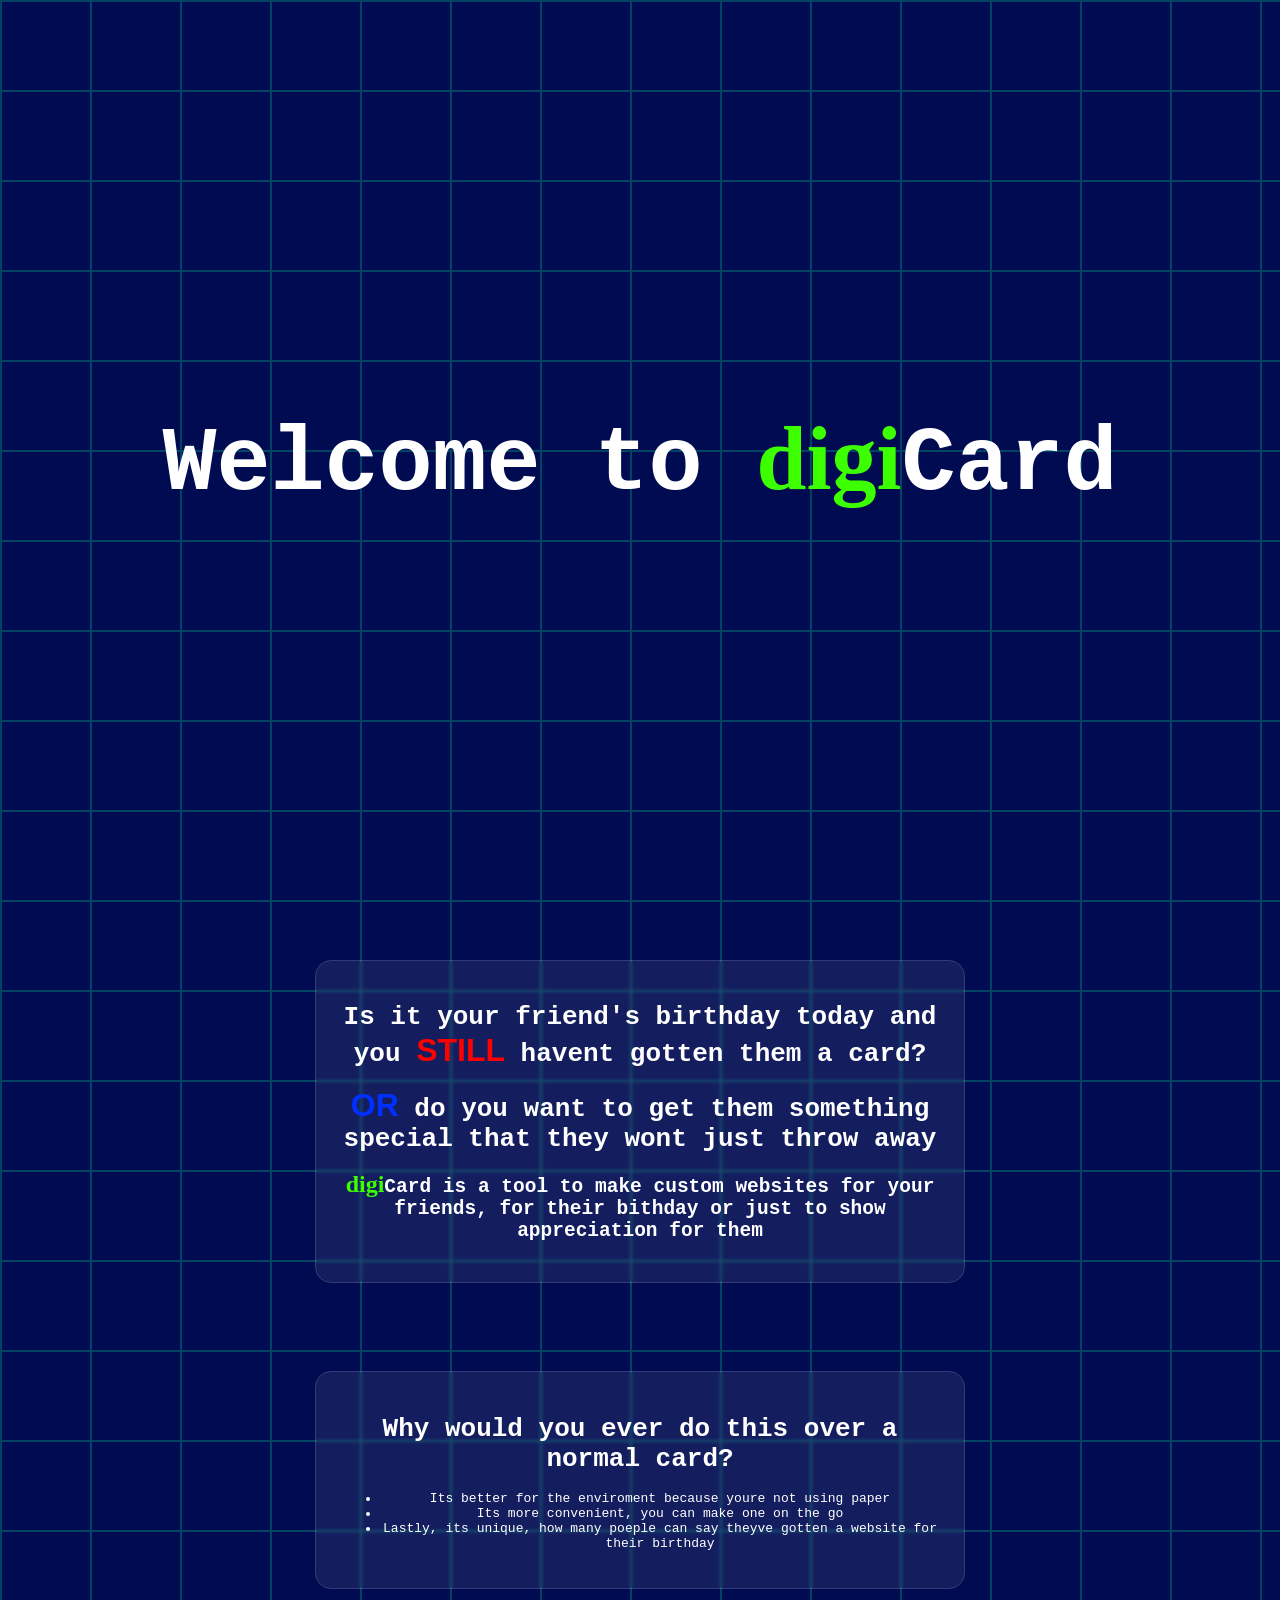
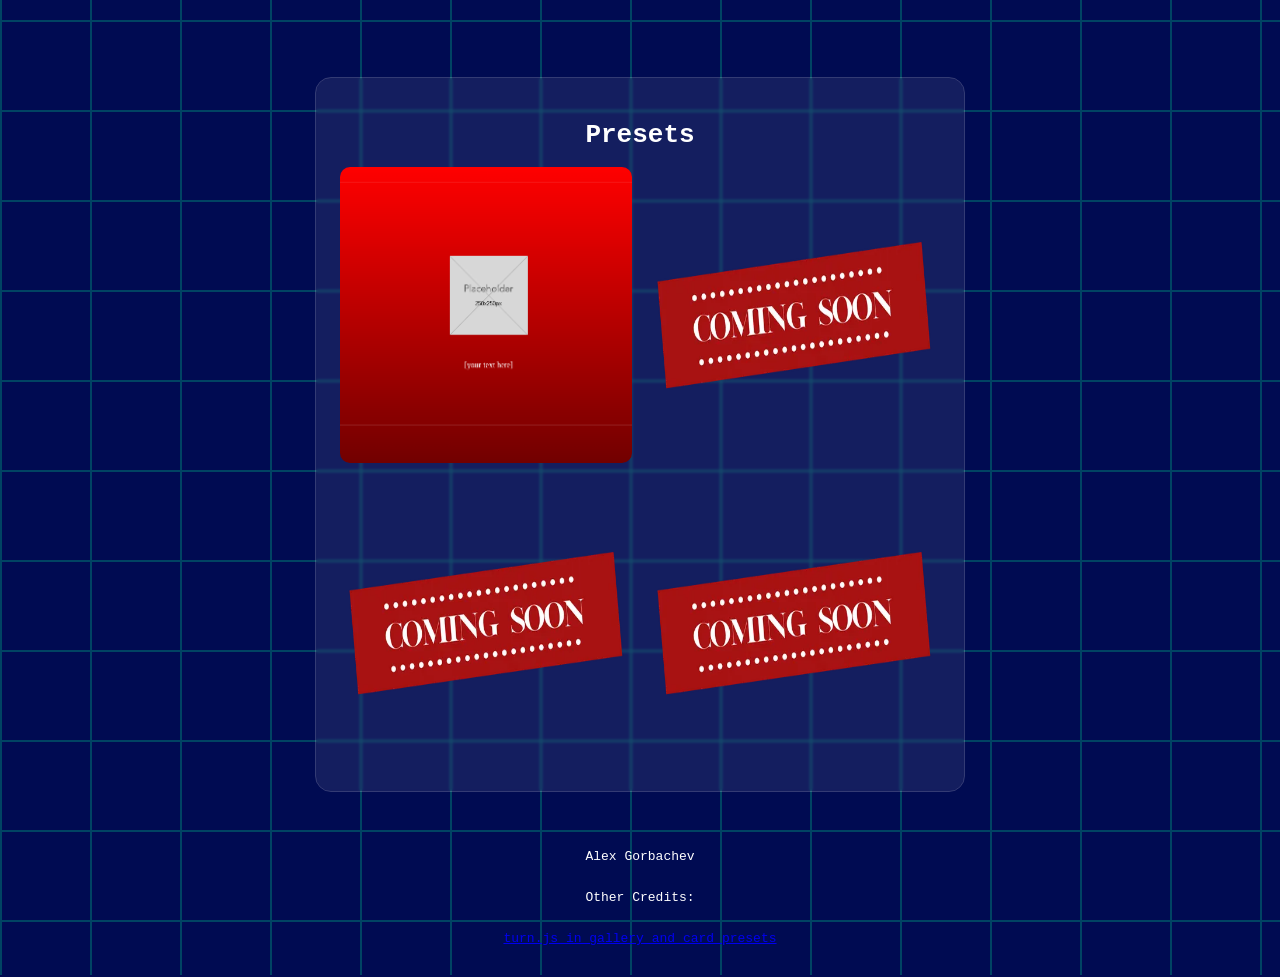
==== index.html @ 28c93aba "Updated readme.md added credit for turn.js - to be used in the future added image scaling functional" ====
<!DOCTYPE html>
<html lang="en">
<head>
    <meta charset="UTF-8">
    <meta name="viewport" content="width=device-width, initial-scale=1.0">
    <title>digiCard</title>
    <link rel='stylesheet' href="style.css">
    <link href="Images/favicon.png" rel="icon">
</head>
<body>
    <div id="landing">
            <h1 id="title">Welcome to <span id="name"><span id="digi">digi</span>Card</span></h1>
    </div>

    <div class="glass">
        <h1>Is it your friend's birthday today and you <span id="red">STILL</span> havent gotten them a card?</h1>
        <h1><span id="blue">OR</span> do you want to get them something special that they wont just throw away</h1>
        <h2><span id="digi">digi</span>Card is a tool to make custom websites for your friends, for their bithday or just to show appreciation for them</h2>
    </div>
     <div class="glass">
        <h1>Why would you ever do this over a normal card?</h1>
        <ul>
            <li>Its better for the enviroment because youre not using paper</li>
            <li>Its more convenient, you can make one on the go</li>
            <li>Lastly, its unique, how many poeple can say theyve gotten a website for their birthday</li>
        </ul>
    </div>
    <div class="glass">
        <h1>Presets</h1>
        <div id="presets">
            <a href="plain/index.html" id="plain"><img src="Images/plainpreview.png"></a>
            <a href="gallery/index.html" id="gallery"><img src="Images/comingsoon.png"></a>
            <a href="album/index.html" id="album"><img src="Images/comingsoon.png"></a>
            <a href="card/index.html" id="card"><img src="Images/comingsoon.png"></a>
        </div>
    </div>
    
    <p>Alex Gorbachev</p>
    <p>Other Credits:</p>
    <a href="http://www.turnjs.com/"><p>turn.js in gallery and card presets</p></a>
    <script src="script.js"></script>
</body>
</html>
---- style.css ----
/* Background grid animation */
@keyframes bganim {
    0% { background-position: 0 0; }
    100% { background-position: 10vh 10vh; }
}

body {
    background-color: #000b52;
    background-image:
        linear-gradient(#004463 .1em, transparent .1em),
        linear-gradient(90deg, #004463 .1em, transparent .1em);
    background-size: 10vh 10vh;
    animation: bganim 10s linear infinite;

    color: white;
    display: flex;
    flex-direction: column;
    align-items: center;

    min-height: 100vh;
    margin: 0;
    padding: 1rem;

    /* overflow: hidden; */
    font-family: monospace;
}
#landing{
    height: 100vh;
    flex-wrap: wrap;
    align-content: center;
}
#title{
    font-size: 10vh;
    text-align: center;
    scale: 1.2x;
}
#name{
    display: inline-block;
    transition: 0.5s;
}
#name::after{
    content: '';
    display: block;
    height: 10px;
    width: 0%;
    background-image: linear-gradient(to right, green, green);
    border-radius: 10px;
    transition: 0.5s;
}
#name:hover{
   scale: 1.2;
   rotate: 10deg;
   transform: translateY(-10px);
}
#name:hover::after{
    width: 100%;
}
#digi{
    color: rgb(60, 255, 0);
    font-family: fantasy; 
}
.glass {
    backdrop-filter: blur(0.1rem);
    background: rgba(255, 255, 255, 0.08);
    border-radius: 15px;
    padding: 1.5rem;
    outline: 1px solid rgba(255,255,255,0.2);
    width: min(90%, 600px);
    margin-top: 1rem;
    text-align: center;
    justify-content: space-between;
    margin: 5vh;
    height: max-content;
    /* made with digicardmaker.netlify.app */
    animation: glassappear linear;
    animation-timeline: view();
    animation-range: 0% cover 40%;
}
@keyframes glassappear{
    from{
        transform: translateX(-100px);
        opacity: 0.5;
    }
    to{
        transform: translateX(0)px;
        opacity: 1;
    }
}
.centered {
    text-align: center;
    width: min(90%, 600px);
    margin-top: 2rem;
}
#red{
    scale: 1.1x;
    color: red;
    font-family: 'Franklin Gothic Medium', 'Arial Narrow', Arial, sans-serif;
}
#blue{
    scale: 1.1x;
    color: rgb(0, 47, 255);
    font-family: 'Franklin Gothic Medium', 'Arial Narrow', Arial, sans-serif;
}

/* made with digicardmaker.netlify.app */
#presets{
    display: grid;
    grid-template-columns: 1fr 1fr;
    grid-template-rows: 1fr 1fr;
    gap: 1rem;
    height: auto;
    width: 100%;
}

#presets iframe {
    width: 100%;
    height: 100%;
    border-radius: 10px;
}
#presets img {
    width: 100%;
    height: 100%;
    border-radius: 10px;
}
@media (max-width: 600px) {
    #pesets {
        grid-template-columns: 1fr;
        height: auto;
    }
    #presets iframe {
        height: 150px;
    }
    .glass{
        padding: 1rem;
    }
}
@media (min-width: 700px) {
    #presets{
        height: 600px;
    }
}
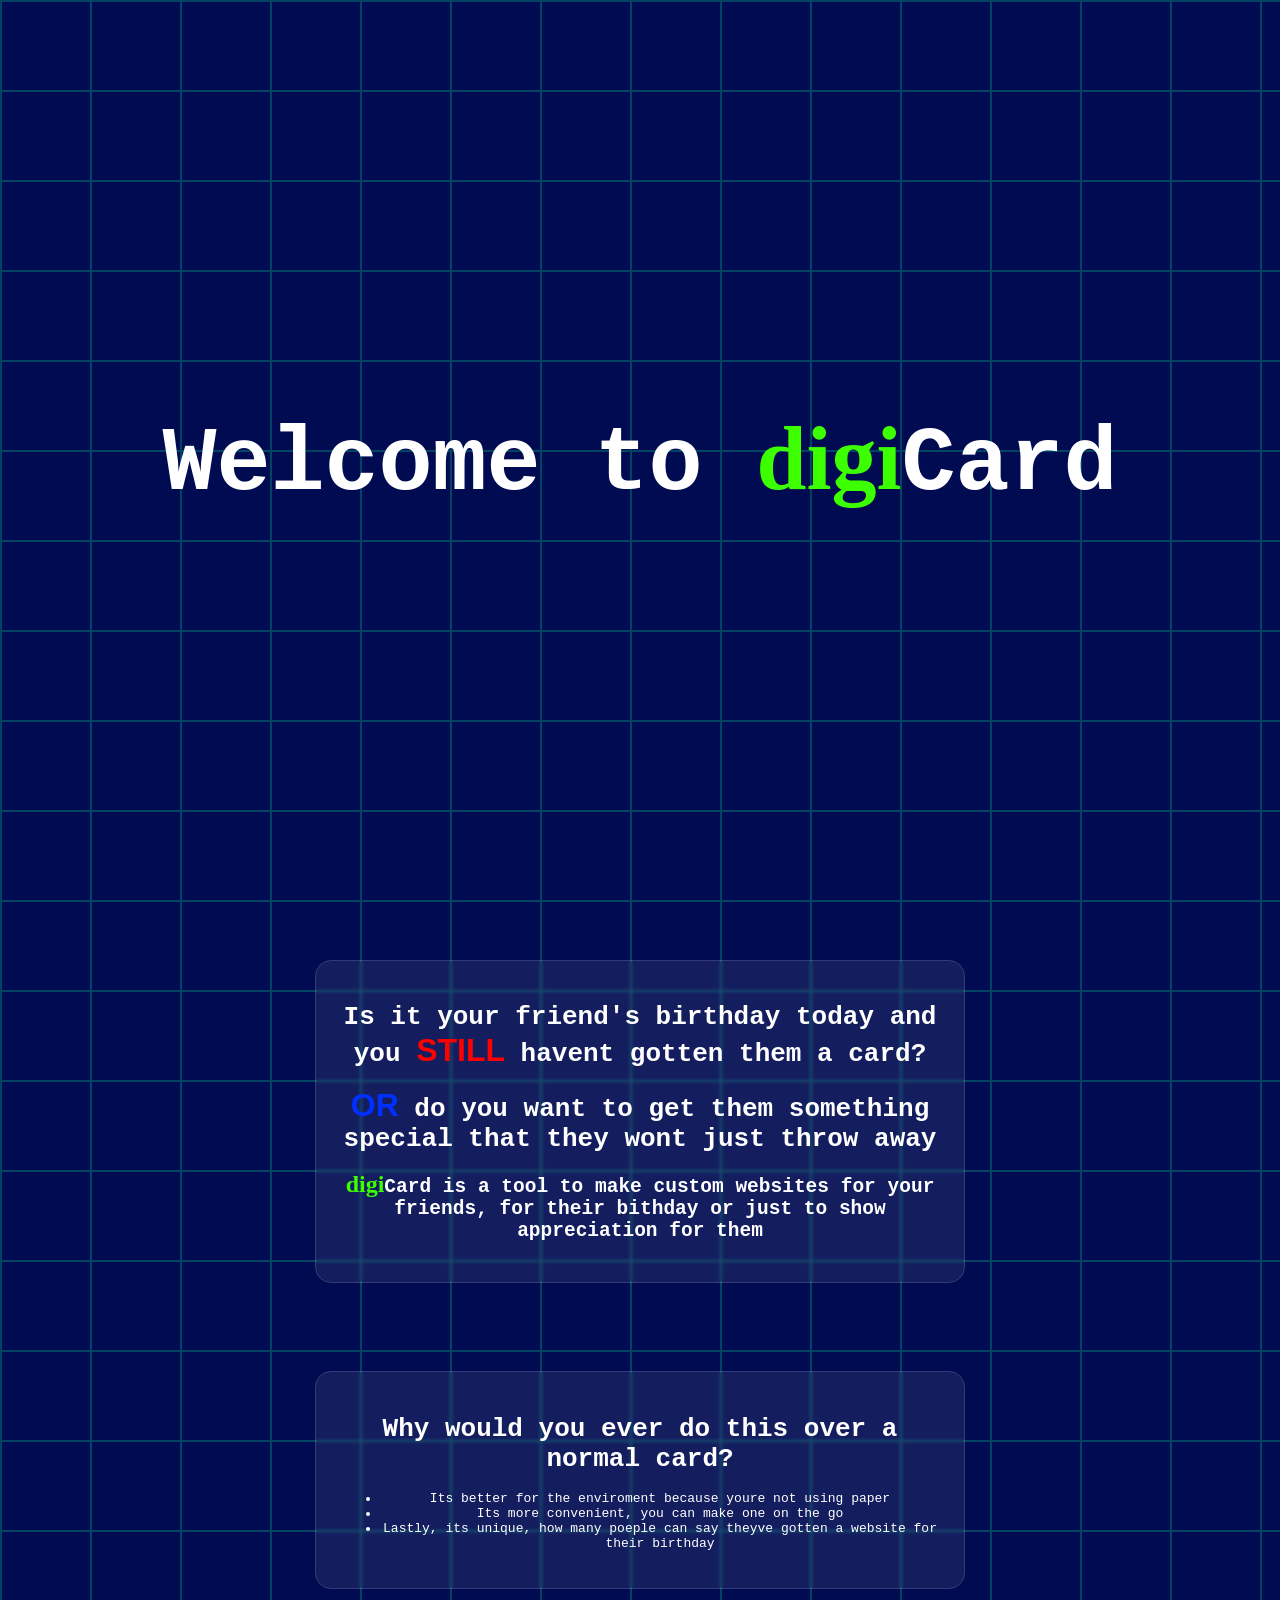
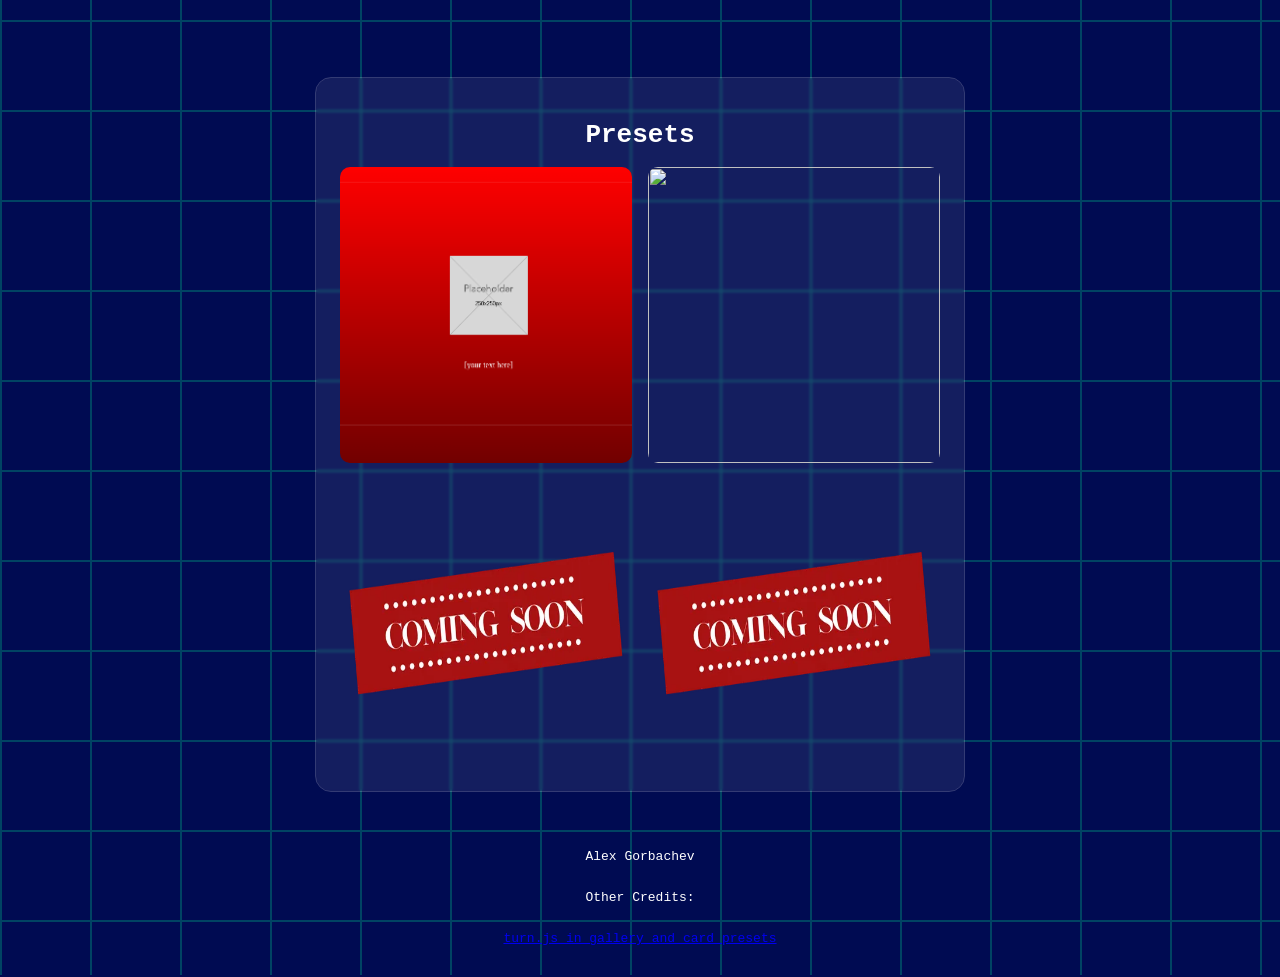
==== commit 6a8a8010: "added gallery preview image to front page" ====
--- a/index.html
+++ b/index.html
@@ -29,7 +29,7 @@
         <h1>Presets</h1>
         <div id="presets">
             <a href="plain/index.html" id="plain"><img src="Images/plainpreview.png"></a>
-            <a href="gallery/index.html" id="gallery"><img src="Images/comingsoon.png"></a>
+            <a href="gallery/index.html" id="gallery"><img src="Images/gallerypreview.png"></a>
             <a href="album/index.html" id="album"><img src="Images/comingsoon.png"></a>
             <a href="card/index.html" id="card"><img src="Images/comingsoon.png"></a>
         </div>
@@ -37,7 +37,6 @@
     
     <p>Alex Gorbachev</p>
     <p>Other Credits:</p>
-    <a href="http://www.turnjs.com/"><p>turn.js in gallery and card presets</p></a>
-    <script src="script.js"></script>
+    <a href="http://www.turnjs.com/" target="_blank"><p>turn.js in gallery and card presets</p></a>
 </body>
 </html>
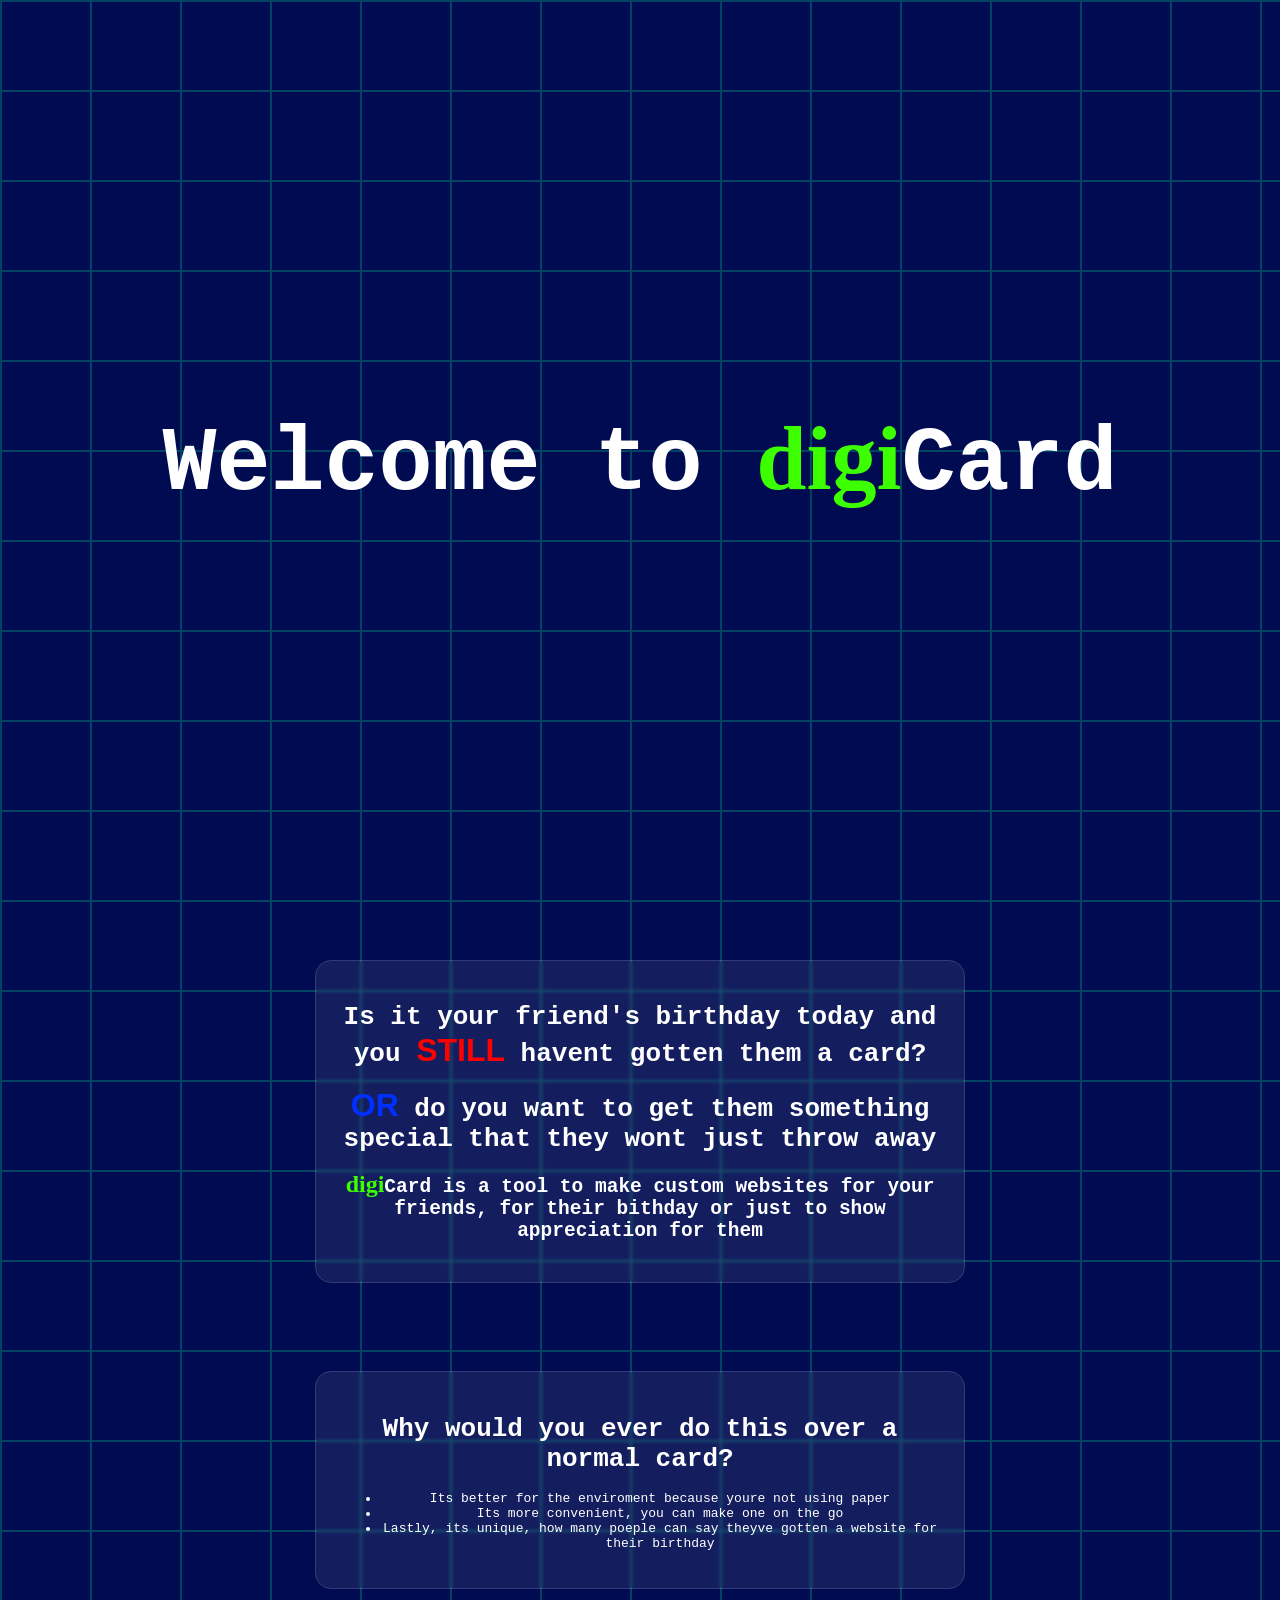
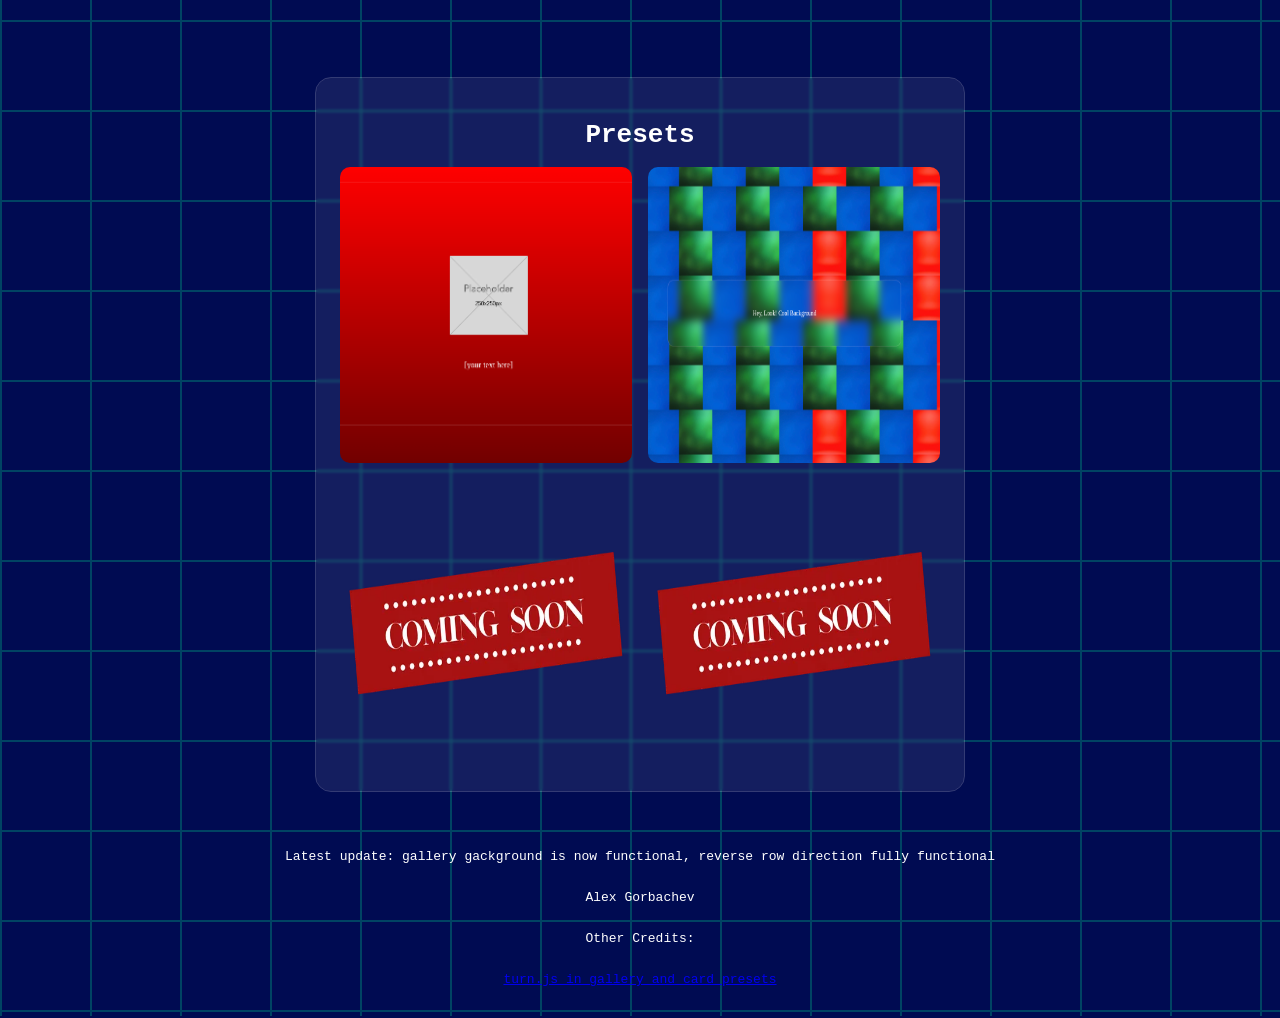
==== commit e93581db: "added latest update to front page added full functionality to allowing the reversal of images in gal" ====
--- a/index.html
+++ b/index.html
@@ -34,6 +34,7 @@
             <a href="card/index.html" id="card"><img src="Images/comingsoon.png"></a>
         </div>
     </div>
+    <p>Latest update: gallery gackground is now functional, reverse row direction fully functional</p>
     
     <p>Alex Gorbachev</p>
     <p>Other Credits:</p>
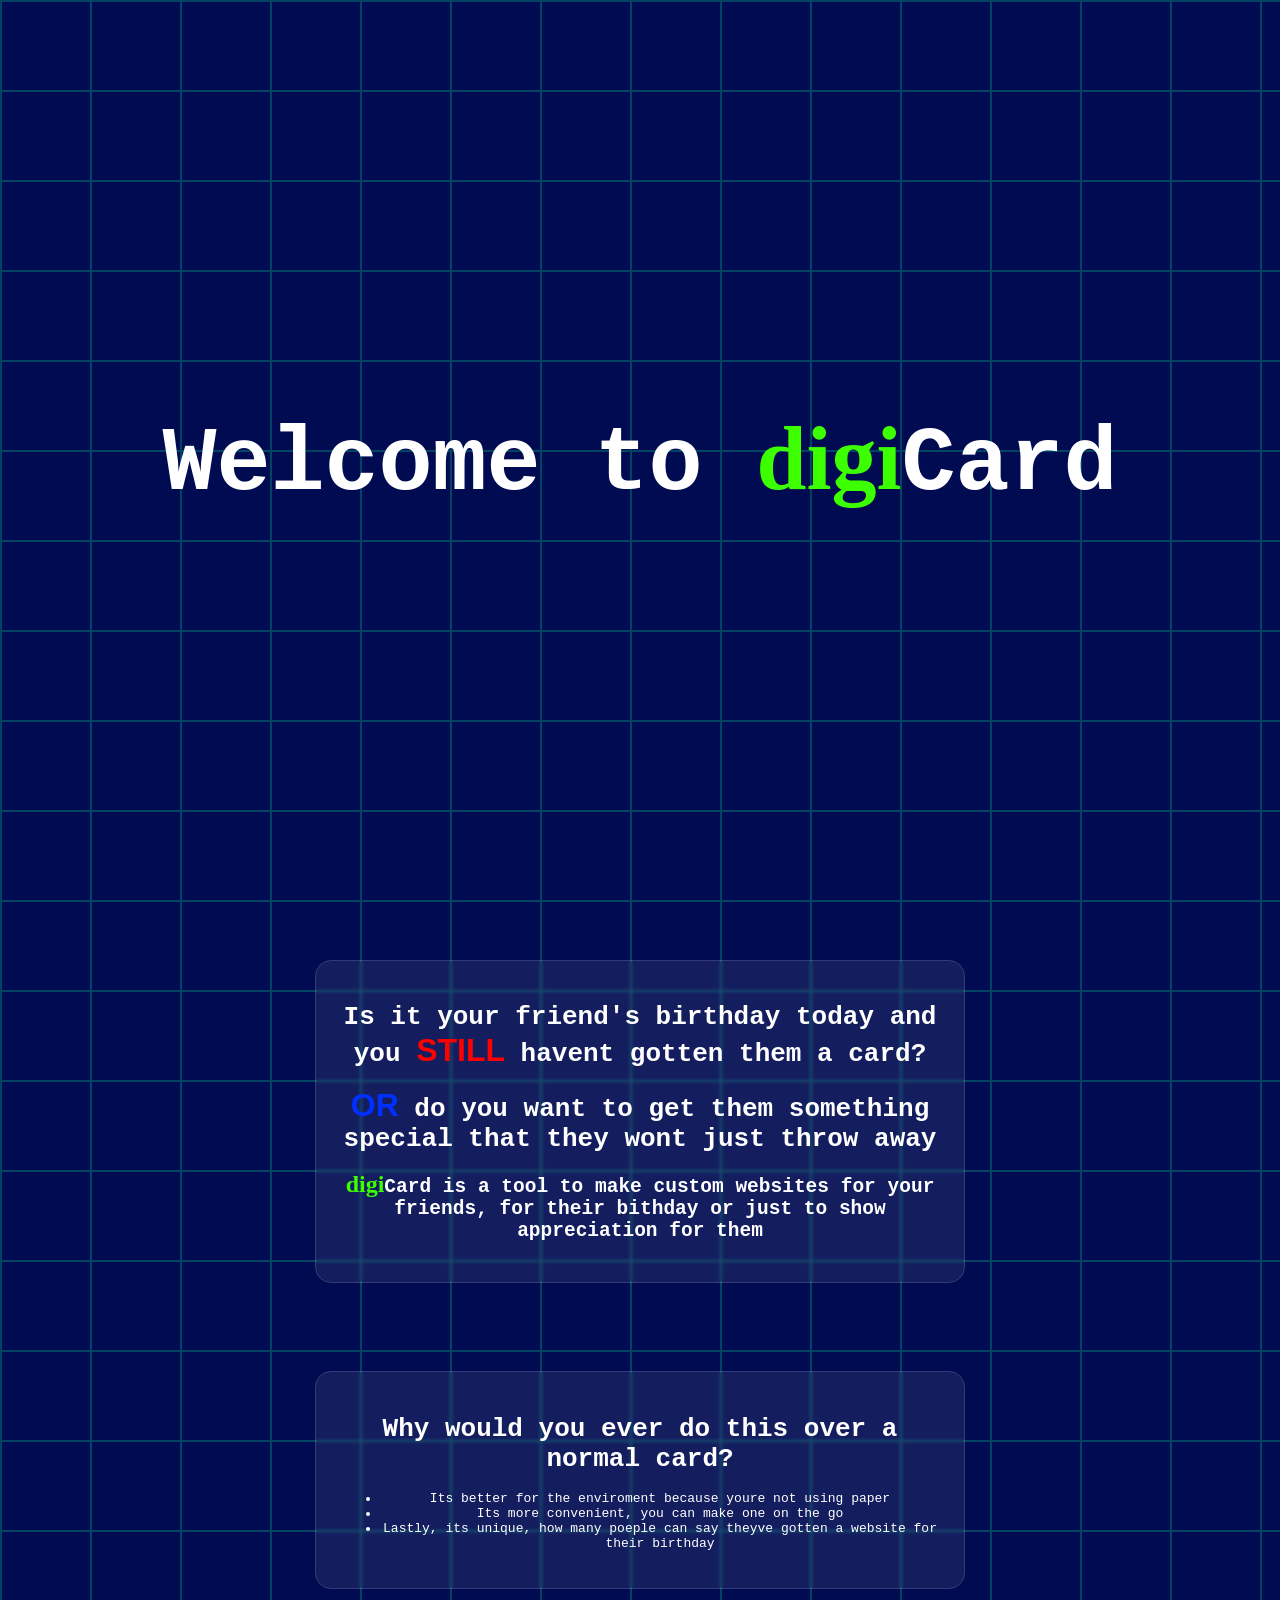
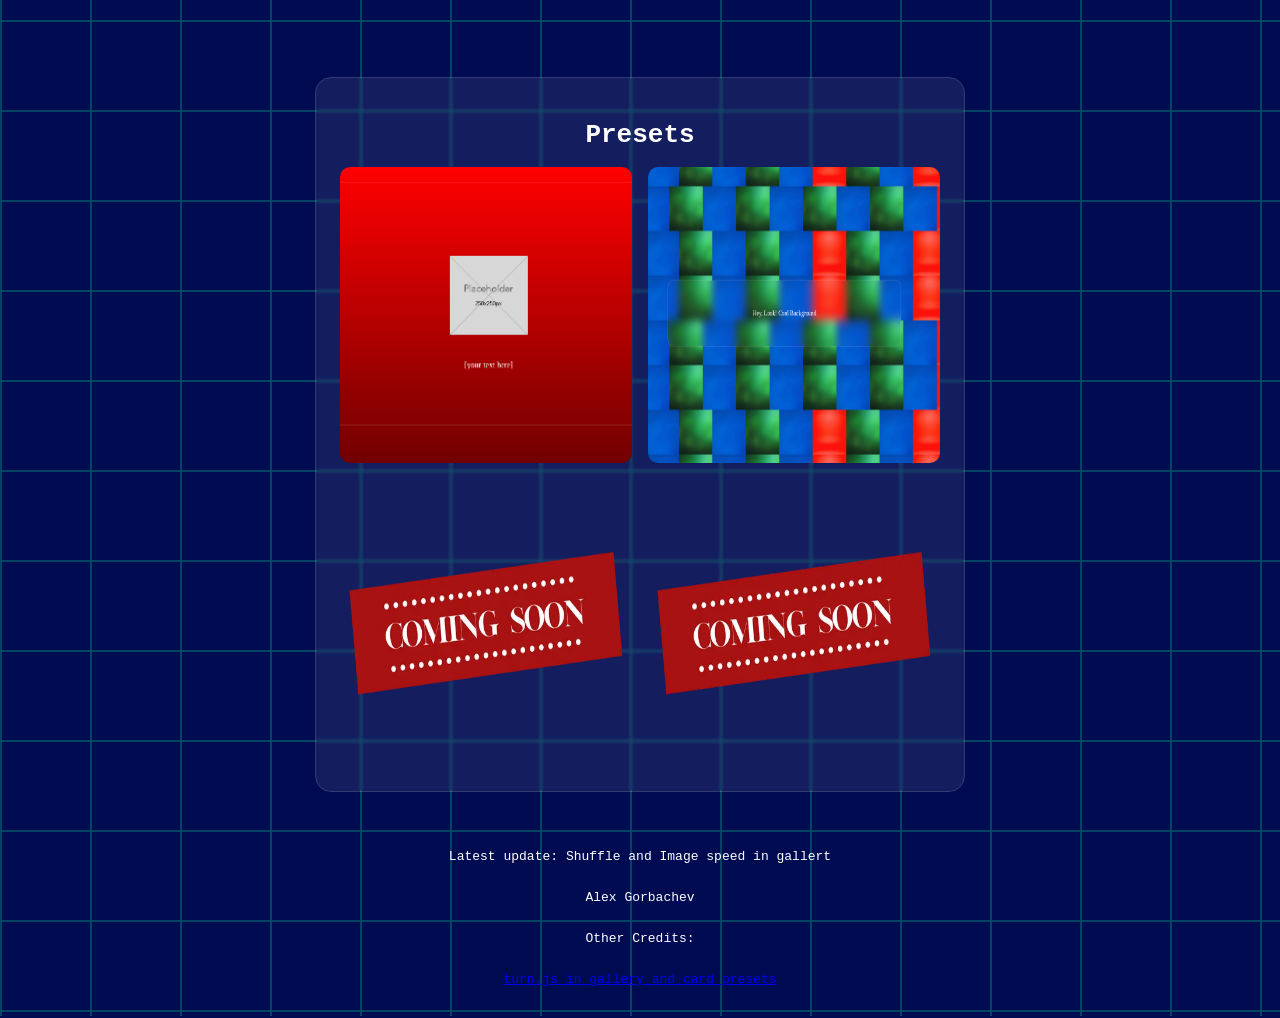
==== commit 9db701ae: "changed latest update tag on landing page" ====
--- a/index.html
+++ b/index.html
@@ -34,7 +34,7 @@
             <a href="card/index.html" id="card"><img src="Images/comingsoon.png"></a>
         </div>
     </div>
-    <p>Latest update: gallery gackground is now functional, reverse row direction fully functional</p>
+    <p>Latest update: Shuffle and Image speed in gallert</p>
     
     <p>Alex Gorbachev</p>
     <p>Other Credits:</p>
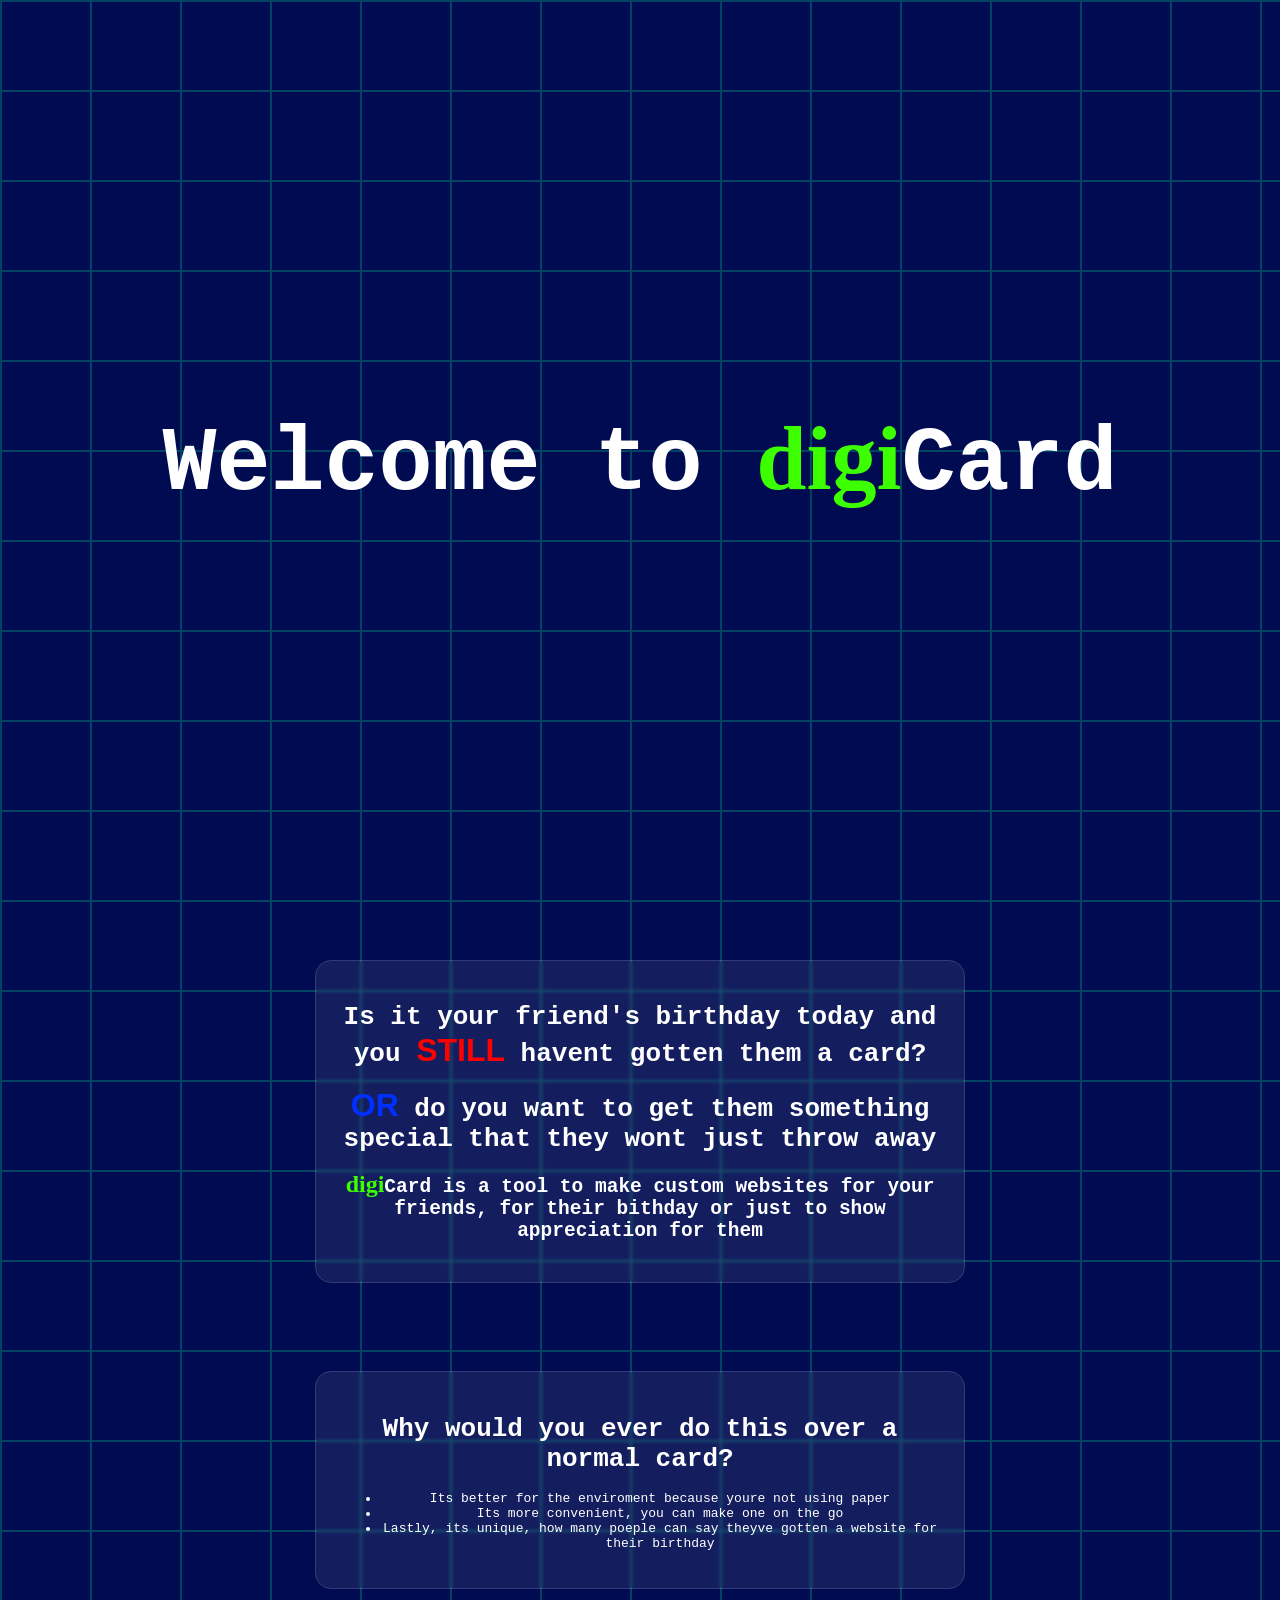
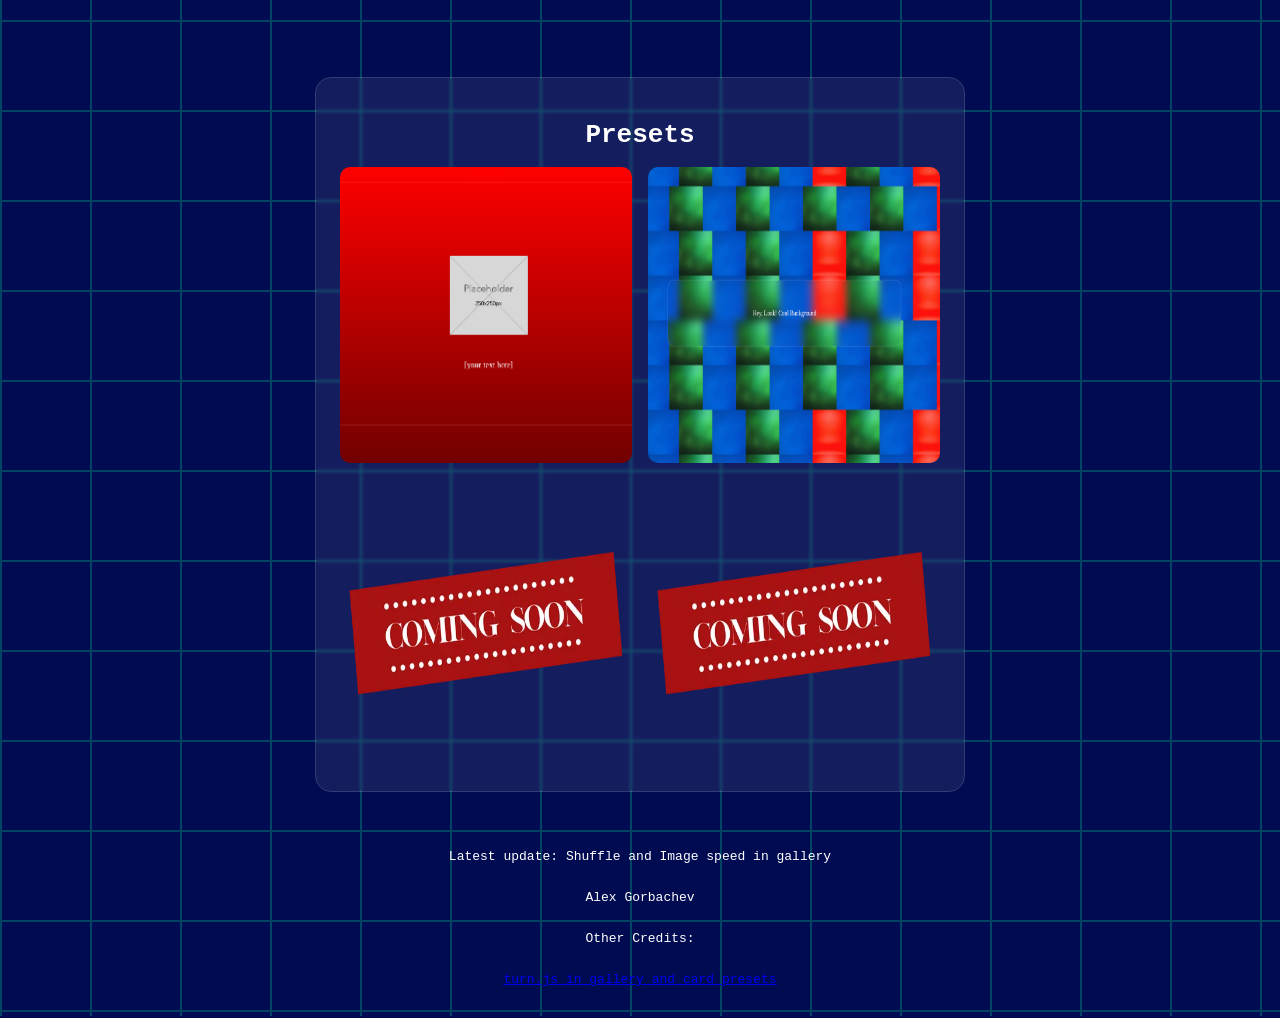
==== commit c217c10a: "fixed spelling errors in latest update on landing page" ====
--- a/index.html
+++ b/index.html
@@ -34,7 +34,7 @@
             <a href="card/index.html" id="card"><img src="Images/comingsoon.png"></a>
         </div>
     </div>
-    <p>Latest update: Shuffle and Image speed in gallert</p>
+    <p>Latest update: Shuffle and Image speed in gallery</p>
     
     <p>Alex Gorbachev</p>
     <p>Other Credits:</p>
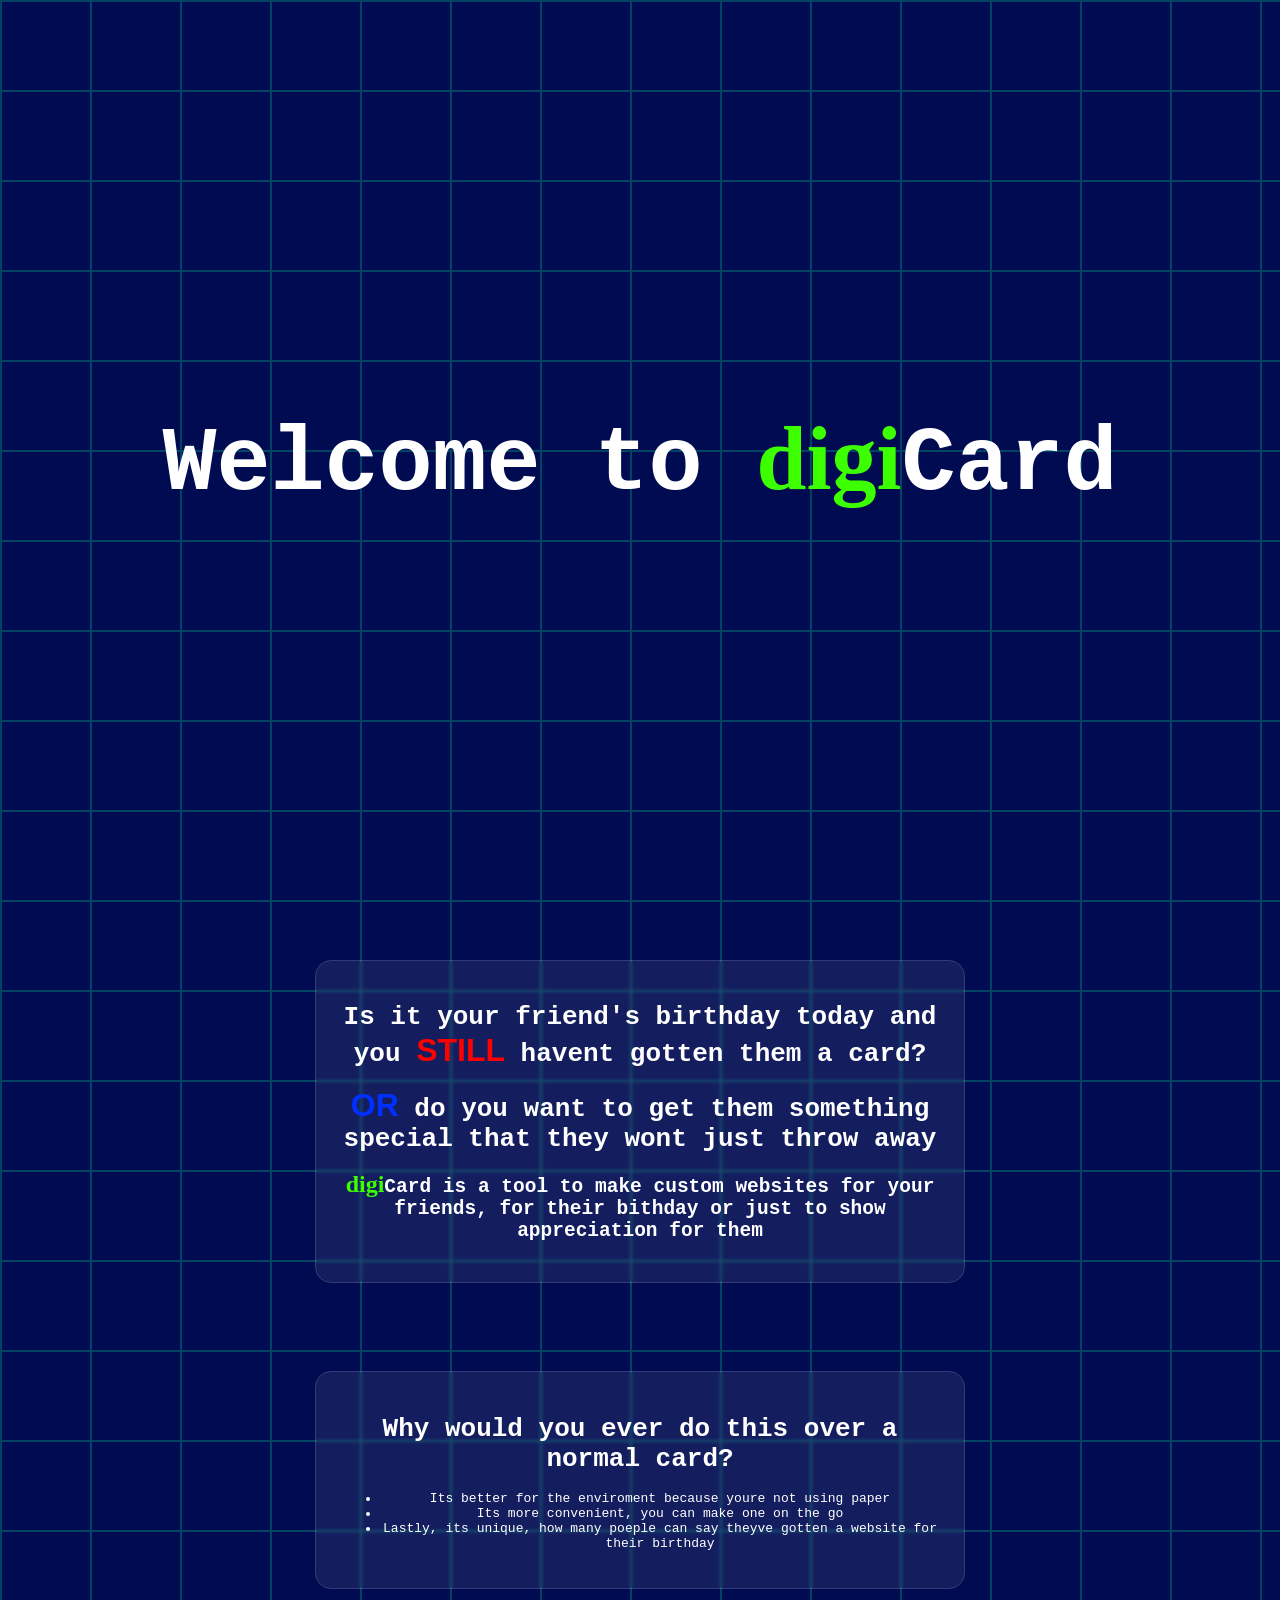
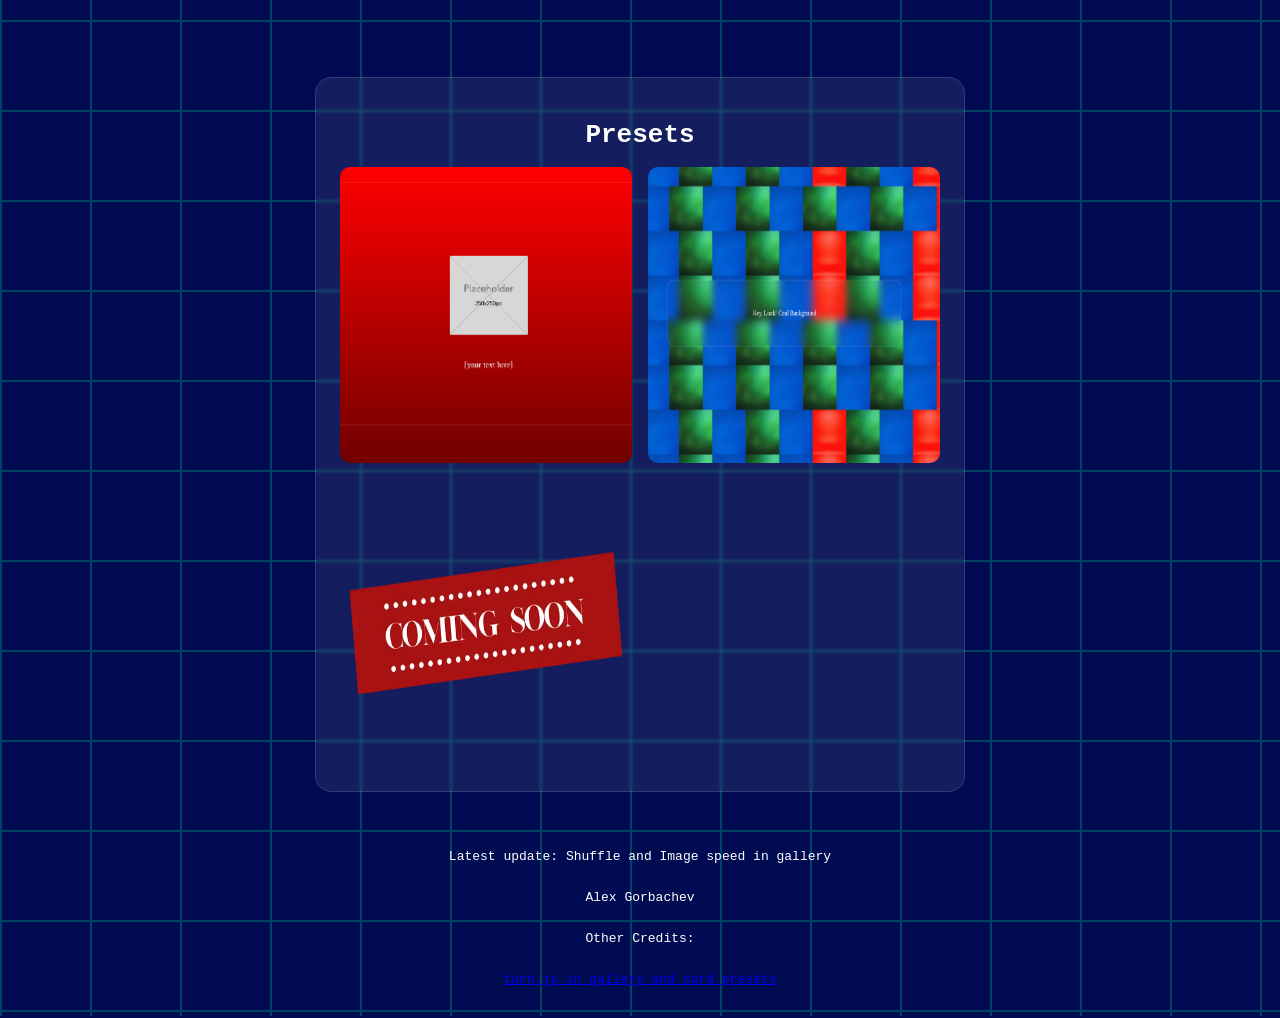
==== commit 8914d009: "Stylistic changes, started creating card to finally finish digicard, added turn js which is needed f" ====
--- a/index.html
+++ b/index.html
@@ -30,12 +30,11 @@
         <div id="presets">
             <a href="plain/index.html" id="plain"><img src="Images/plainpreview.png"></a>
             <a href="gallery/index.html" id="gallery"><img src="Images/gallerypreview.png"></a>
-            <a href="album/index.html" id="album"><img src="Images/comingsoon.png"></a>
             <a href="card/index.html" id="card"><img src="Images/comingsoon.png"></a>
         </div>
     </div>
     <p>Latest update: Shuffle and Image speed in gallery</p>
-    
+
     <p>Alex Gorbachev</p>
     <p>Other Credits:</p>
     <a href="http://www.turnjs.com/" target="_blank"><p>turn.js in gallery and card presets</p></a>
